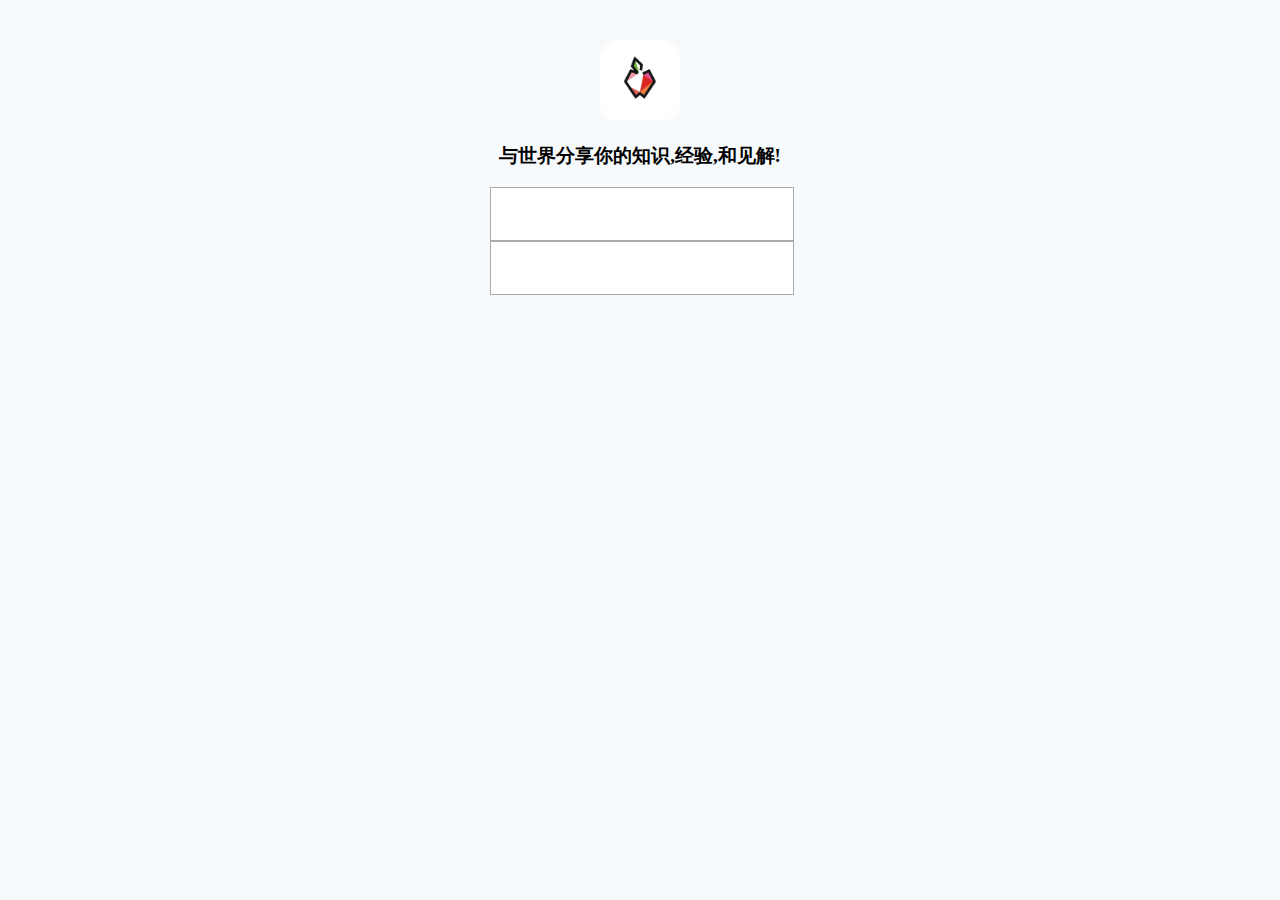
==== login.html @ 36a1a0ff "登录页面(未完成)" ====
<!DOCTYPE html>
<html>
	<head>
		<meta charset="utf-8" />
		<title>登录</title>
		<link rel="stylesheet" href="css/login.css" />
	</head>
	<body>
		<div class="main">
			<div class="main-body">
				<div class="main-body-header">
					<img id="logo" src="img/logo.jpg" />
					<h3>与世界分享你的知识,经验,和见解!</h3>
				</div>
				<div class="main-body-body">
					<input type="text" />
					<input type="text" />
				</div>
			</div>
		</div>
	</body>
</html>
<script type="text/javascript" src="js/jquery-3.3.1.min.js" ></script>
<script>
	$(function(){
		console.log($(window).width());
		console.log($(window).height());
		$("body").width($(window).width());
		$("body").height($(window).height());
	});
</script>
---- css/login.css ----
body{
	margin: 0px;
	background: #f7fafc;
}

.main{
	height: 100%;
}

#logo{
	width: 80px;
	height: 80px;
	border-radius: 5px;
}

.main-body{
	padding-top: 40px;
	margin: 0 auto;
	text-align: center;
	width: 300px;
}

input{
	padding: 1px;
	border: 1px solid #aaa;
	box-shadow: none;
	height: 50px;
	width: 300px;
}
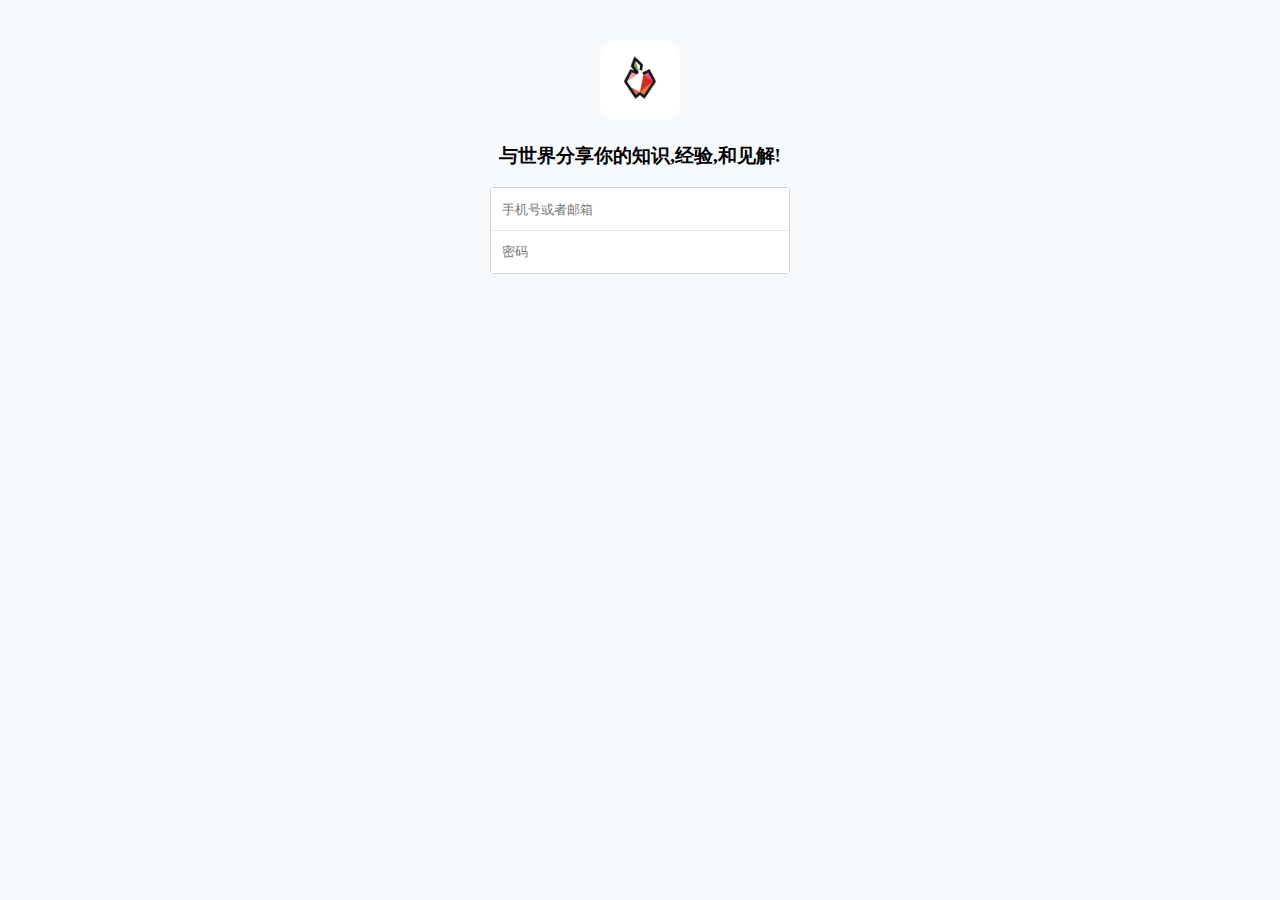
==== commit dadd8af7: "登陆界面(未完成)更新1" ====
--- a/login.html
+++ b/login.html
@@ -12,9 +12,13 @@
 					<img id="logo" src="img/logo.jpg" />
 					<h3>与世界分享你的知识,经验,和见解!</h3>
 				</div>
-				<div class="main-body-body">
-					<input type="text" />
-					<input type="text" />
+				<div class="main-body-input">
+					<div>
+						<input type="text" placeholder="手机号或者邮箱" />
+					</div>
+					<div class="cut-off">
+						<input type="text" placeholder="密码" />
+					</div>
 				</div>
 			</div>
 		</div>
--- a/css/login.css
+++ b/css/login.css
@@ -20,10 +20,21 @@
 	width: 300px;
 }
 
+.main-body-input{
+	border: 1px solid #d5d5d5;
+	border-radius: 3px;
+}
+
+.cut-off{
+	border-top: 1px solid #e8e8e8;
+}
+
+
 input{
-	padding: 1px;
-	border: 1px solid #aaa;
+	border: 0;
+	padding: 1em .8em;
+	box-sizing: border-box;
 	box-shadow: none;
-	height: 50px;
-	width: 300px;
+	outline: #fff;
+	width: 100%;
 }
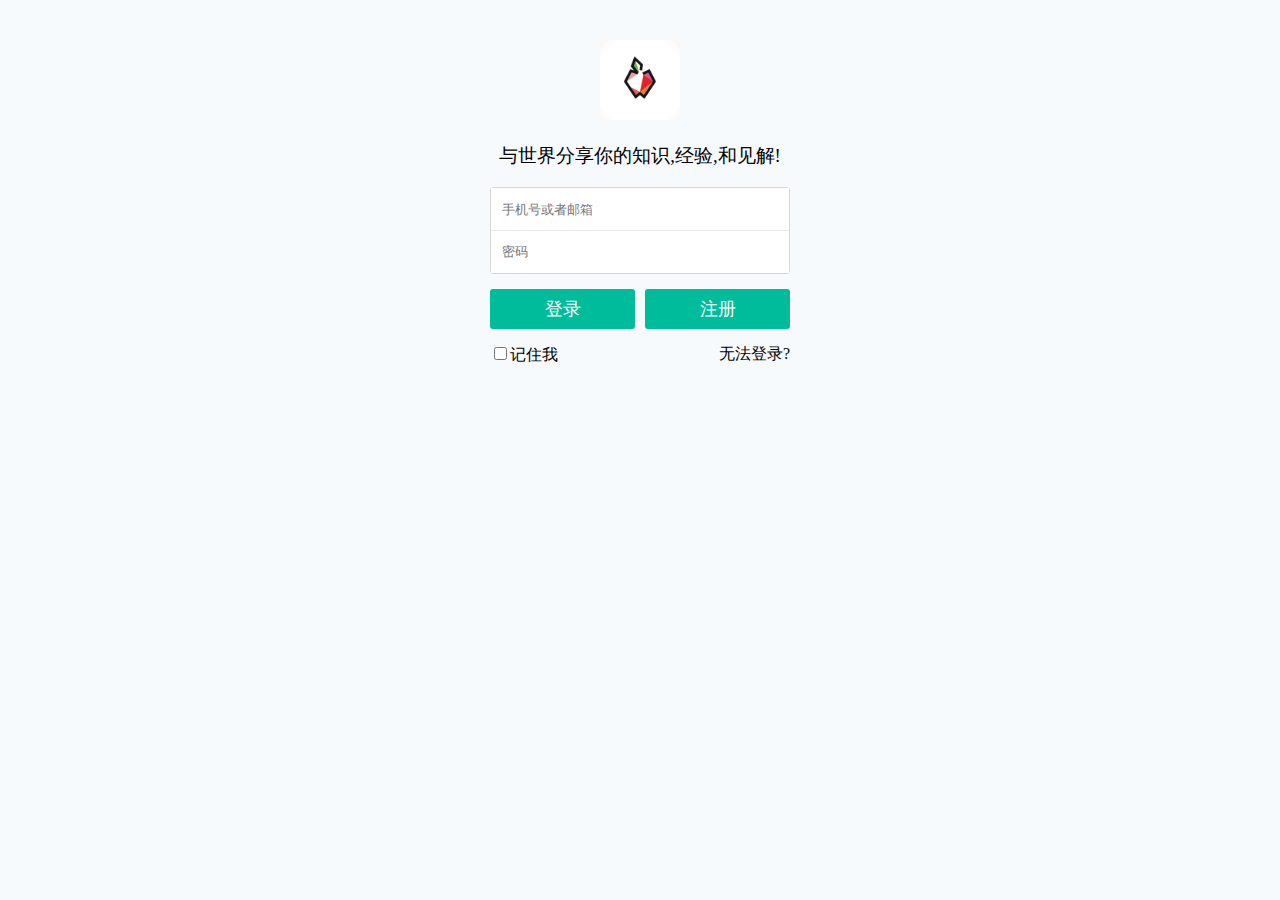
==== commit e4d74b16: "登录界面第一版完成" ====
--- a/login.html
+++ b/login.html
@@ -20,6 +20,16 @@
 						<input type="text" placeholder="密码" />
 					</div>
 				</div>
+				<div class="main-body-button">
+					<button class="login"><font color="#FFFFFF" size="4">登录</font></button>
+					<button class="register"><font color="#FFFFFF" size="4">注册</font></button>
+				</div>
+				<div class="main-body-foot">
+					<label class="remember">
+						<input type="checkbox" name="remember_me" />记住我
+					</label>
+					<a href="#" class="cant">无法登录?</a>
+				</div>
 			</div>
 		</div>
 	</body>
@@ -27,8 +37,6 @@
 <script type="text/javascript" src="js/jquery-3.3.1.min.js" ></script>
 <script>
 	$(function(){
-		console.log($(window).width());
-		console.log($(window).height());
 		$("body").width($(window).width());
 		$("body").height($(window).height());
 	});
--- a/css/login.css
+++ b/css/login.css
@@ -13,6 +13,10 @@
 	border-radius: 5px;
 }
 
+h3{
+	font-weight: 400;
+}
+
 .main-body{
 	padding-top: 40px;
 	margin: 0 auto;
@@ -25,12 +29,58 @@
 	border-radius: 3px;
 }
 
+.main-body-foot{
+	height: 30px;
+	margin-top: 15px;
+}
+
 .cut-off{
 	border-top: 1px solid #e8e8e8;
 }
 
+.main-body-button{
+	height: 40px;
+	margin-top: 15px;
+}
 
-input{
+.remember{
+	float: left;
+	font-weight: 200;
+}
+
+button{
+	cursor: pointer;
+	border-radius: 3px;
+	border: 0;
+	box-shadow: none;
+	background-color: #00bc9b;
+	width: 145px;
+	height: 40px;
+}
+
+button:hover{
+	background-color: #00b091;
+}
+
+.login{
+	float: left;
+}
+
+.register{
+	float: right;
+}
+
+.cant{
+	color: inherit;
+	float: right;
+	text-decoration: none;
+}
+
+.cant:hover{
+	color: #00BC9B;
+}
+
+[type="text"]{
 	border: 0;
 	padding: 1em .8em;
 	box-sizing: border-box;
